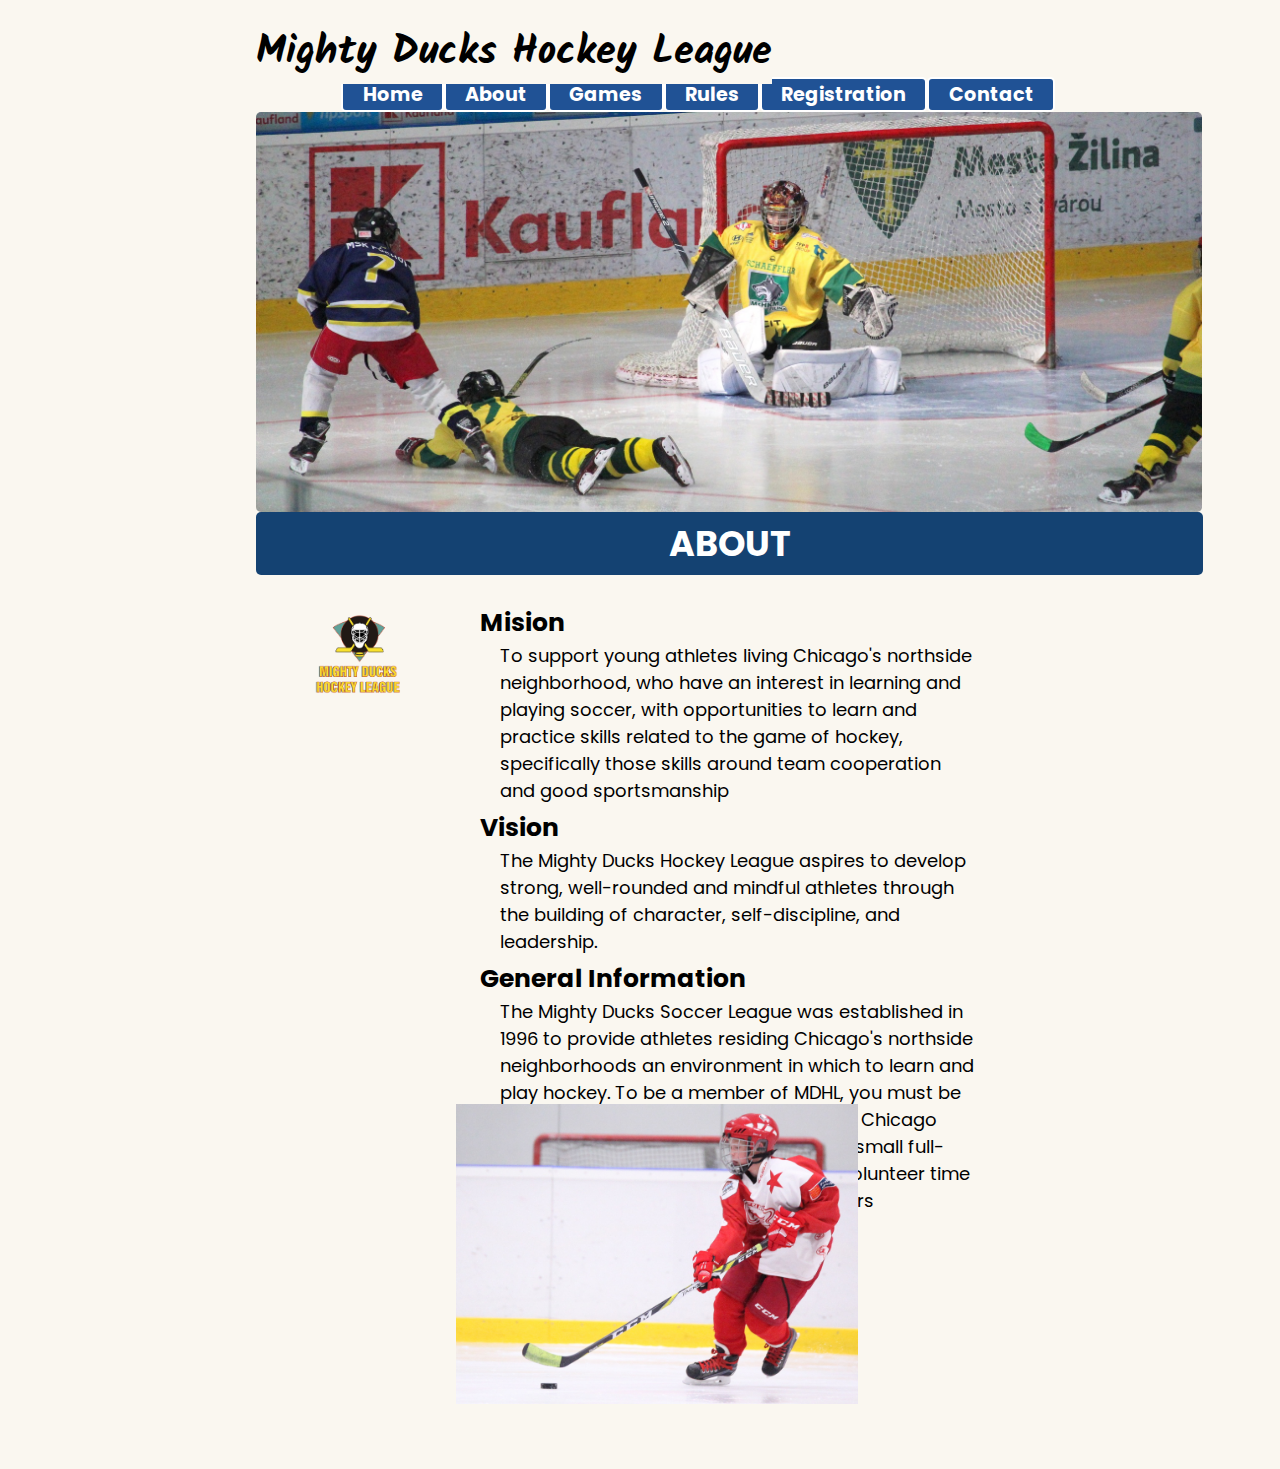
==== about.html @ 3baaac86 "Version-4 Form" ====
<!DOCTYPE html>
<html lang="en">

<head>
    <meta charset="UTF-8">
    <meta http-equiv="X-UA-Compatible" content="IE=edge">
    <meta name="viewport" content="width=device-width, initial-scale=1.0">

    <link rel="preconnect" href="https://fonts.googleapis.com">
    <link rel="preconnect" href="https://fonts.gstatic.com" crossorigin>
    <link href="https://fonts.googleapis.com/css2?family=Kalam&family=Poppins:ital,wght@1,200&display=swap"
        rel="stylesheet">
    <link rel="stylesheet" href="./static/css/style.css">

    <title>About</title>
</head>

<body>
    <header>
        <div>
            <h1 class="headerH1 fontFamilyKalam">Mighty Ducks Hockey League</h1>
        </div>

        <div class="navbar">
            <nav>
                <a class="navButton" href="./contact.html">Contact</a>
                <a class="navButton" href="./registration.html">Registration</a>
                <a class="navButton" href="./rules.html">Rules</a>
                <a class="navButton" href="./games.html">Games</a>
                <a class="navButton" href="about.html">About</a>
                <a class="navButton" href="./index.html">Home</a>
            </nav>


            </nav>
        </div>

        <div>
            <img class="headerImg" src="./static/images/05-design1_image2.jpg" height="400" alt="01-Foto Mighty Ducks">
        </div>

        <h2 class="title2">ABOUT</h2>

    </header>

    <main>
        <div class="contentMain">
            <div class="isoLogo">
                <aside>
                    <img src="./static/images/01-LogoMightyDucks.png" height="100" alt="Logo Mighty Ducks">
                </aside>
            </div>

            <div class="infoMain">
                <section>
                    <article>
                        <h2 class="infoMainH2">Mision</h2>
                        <p class="infoMainPAbout">To support young athletes living Chicago's northside neighborhood, who have an interest in
                            learning and playing soccer, with opportunities to learn and practice skills related to the game
                            of
                            hockey, specifically those skills around team cooperation and good sportsmanship</p>
                    </article>

                    <article>
                        <h2 class="infoMainH2">Vision</h2>
                        <p class="infoMainPAbout">The Mighty Ducks Hockey League aspires to develop strong, well-rounded and mindful athletes
                            through the building of character, self-discipline, and leadership.</p>
                    </article>

                    <article>
                        <h2 class="infoMainH2">General Information</h2>
                        <p class="infoMainPAbout">The Mighty Ducks Soccer League was established in 1996 to provide athletes residing
                            Chicago's northside neighborhoods an environment in which to learn and play hockey. To be a
                            member of MDHL, you must be between the ages of 4 - 12 and reside a Chicago northside
                            neighborhood. MDHL ran by o small full-time staff, and relies on the generous volunteer time of
                            parents and previous league members</p>
                    </article>

                </section>
            </div>

            <div class="imgMainAsideAbout">
                <aside>
                    <img src="./static/images/02-hockey.jpg" height="300" alt="02-Foto Mighty Ducks">
                </aside>
            </div>
        </div>

    </main>

    <footer class="footerAbout">
        <!-- <div class="footer">
        </div> -->
    </footer>

</body>

</html>
---- static/css/style.css ----
:root {
--blue-01: #0A2647;
--blue-02: #144272;
--blue-03: #205295; 
--blue-04: #2C74B3; 
--blue-05: #FAF7F0;
--green-01: #439A97;
--green-02: #62B6B7;
--green-03: #97DECE;
--green-04: #CBEDD5;
--white-01: #FFFFFF;
}

* {
    margin: 0;
    padding: 0;
    box-sizing: border-box;
    background-color: var(--blue-05);
    font-family: 'Poppins', sans-serif;
    /* background-image: url(); */
    background-size: 100vw 100vh;
    background-attachment: fixed;
}

/* HEADER */
header {
    padding: 50px 15% 0% 20%;
}

.fontFamilyKalam{
    font-family: 'Kalam', cursive;
}

.headerH1 {
    font-size: 40px;
    display: inline-block;
    position: absolute;
    margin-top: -30px;
}

.navbar{
    float: right;
    padding-right: 4%;
    padding-top: 2%;
}

.navButton {
    color: var(--white-01) !important;
    border: 2px solid var(--white-01);
    font-size: 15px;
    font-weight: 200;
    padding: 1px 1em;
    background-color: var(--blue-03);
    transition: all 1.5s ease;
    text-align: center;
    text-decoration: none;
    border-radius: 5px;
    font-weight: bolder;
    font-size: 1.2em;
    float: right;
    margin-top: 10px;
}

.navButton:hover {
    background-color: var(--blue-04);
    border-color: var(--white-01);
    color: var(--green-03);
}

.navButton:active {
    background-color: var(--green-02);
}

.headerImg {
    border-radius: 5px;
    display: inline-block;
    position: relative;
}

.title2 {
    width: 947px;
    font-size: 35px;
    text-align: center;
    display: inline-block;
    position: absolute;
    margin-top: -7px;
    background-color: var(--blue-02);
    color: var(--white-01);
    border-radius: 5px;
    padding-top: 5px;
    padding-bottom: 5px;
}

/* MAIL */
.isoLogo {
    display: inline-block;
    position: absolute;
    left: 10px;
}

.infoMain {
    display: inline-block;
    position: absolute;;
    left: 180px;
}

.infoMainH2 {
    font-size: 25px;
    background-color: transparent;
}

.infoMainP {
    font-size: 18px;
    padding-left: 20px;
    padding-bottom: 5px;
    background-color: transparent;
}

.infoMainPAbout {
    font-size: 18px;
    padding-left: 20px;
    padding-right: 250px;
    padding-bottom: 5px;
    background-color: transparent;
}

.imgMainAside {
    display: inline-block;
    position: absolute;
    right: 40%;
    top: 250px;
}

.imgMainAsideAbout {
    display: inline-block;
    position: absolute;
    right: 40%;
    top: 500px;
}

.imgMainAsideCont {
    display: inline-block;
    position: absolute;
    right: 40%;
    top: 100px;
}

.contentMain {
    position: relative;
    margin: 85px 50px 0% 300px;
}

.footerP {
    display: inline-block;
    position: absolute;
    right: 43%;
    top: -50px;
    font-size: 15px;
    color: var(--blue-05);
    background-color: var(--blue-03);
    margin-bottom: 20px;

    width: 500px;
    height: 100px;
}

.footer {
    position: relative;
    margin-top: 700px;
    background-color: #0A2647;
}

.footerAbout {
    position: relative;
    margin-top: 950px;
}

.footerContact {
    position: relative;
    margin-top: 550px;
}

.h1Table {
    margin: 85px 50px 0px 250px;
    display: flex;
}

.h2Table {
    margin: 10px 50px 10px 250px;
    display: flex;
}

.containTable {
    display: flex;
    align-items: center;
    justify-content: center;
}


table {
    font-size: 15px;
    table-layout: fixed;
    border-collapse: collapse;
}

th {
    background-color: var(--blue-03);
    color: var(--white-01);
    align-items: center;
    padding:20px 100px 20px 100px;
}

td {
    padding: 10px 0px 10px 90px;
    background-color: var(--white-01);
}

tbody tr td:hover {
    background: var(--green-04);
}

tbody tr td {
    cursor: pointer;
}

.dataTableFooter {
    margin: 10px 160px 0px 230px;
    display: flex;
}

.contentRules {
    left: 10px;
    padding: 0px 230px 100px 80px;
}

li {
    font-size: 23px;
    padding: 0px 100px 0px 235px;
}

form {
    width: 60%;
    margin: auto;
    background: rgba(0, 0, 0, 0.1);
    padding: 10px 10px 20px 10px;
    box-sizing: border-box;
    margin-top: 75px;
    border-radius: 7px;
}

legend {
    font-size: 20px;
    justify-content: center;
    margin: 0;
    margin-top: 15px;
    margin-bottom: 15px;
}

input, select{
    font: size 15px;
    width: 45%;
    margin: 15px;
    padding: 10px;
    box-sizing: border-box;
}

.closestschool {
    margin: 10 px;
    font-size: 20px;
    background-color: #2C74B3;
}

.genderLabel, .SchoolLabel {
    font: size 15px;
    margin: 10px;
    padding: 10px;
    box-sizing: border-box;
}

.gender, .SchoolInpit {
    font: size 15px;
    width: 20px;
    margin: 10px;
    padding: 10px;
    box-sizing: border-box;
}

.permissionPlay {
    margin-top: 20px;
}

.permissionPlayP {
    font-size: 15px;
    margin: 10px;;
    text-align: justify;
}

.buttonFomrRegistration {
    color: var(--white-01) !important;
    border: 2px solid var(--white-01);
    font-size: 15px;
    font-weight: 200;
    padding: 1px 1em;
    background-color: var(--green-01);
    transition: all 1.5s ease;
    text-align: center;
    text-decoration: none;
    border-radius: 5px;
    font-weight: bolder;
    font-size: 1.2em;
    margin-top: 10px;
}

.buttonFomrRegistration:hover {
    background-color:var(--green-03);
    border-color: var(--white-01);
}

.buttonFomrRegistration:active {
    background-color: var(--green-04);
}

.maps {
    /* width: 500px; */
    margin: 10px 100px 10px 300px;
    display: inline-block;
    position: absolute;
    justify-content: center;
    background-color: #0A2647;
}

.mapIframe {
    padding: 10px;
    margin: 10px;
    border-radius: 8px;
    border: 2px solid var(--blue-01);
}

@media (max-width:950px){
    form {
        width: 100%;

    }
}

@media (max-width:480px) {
    form {
        width: 100%;

    }
}
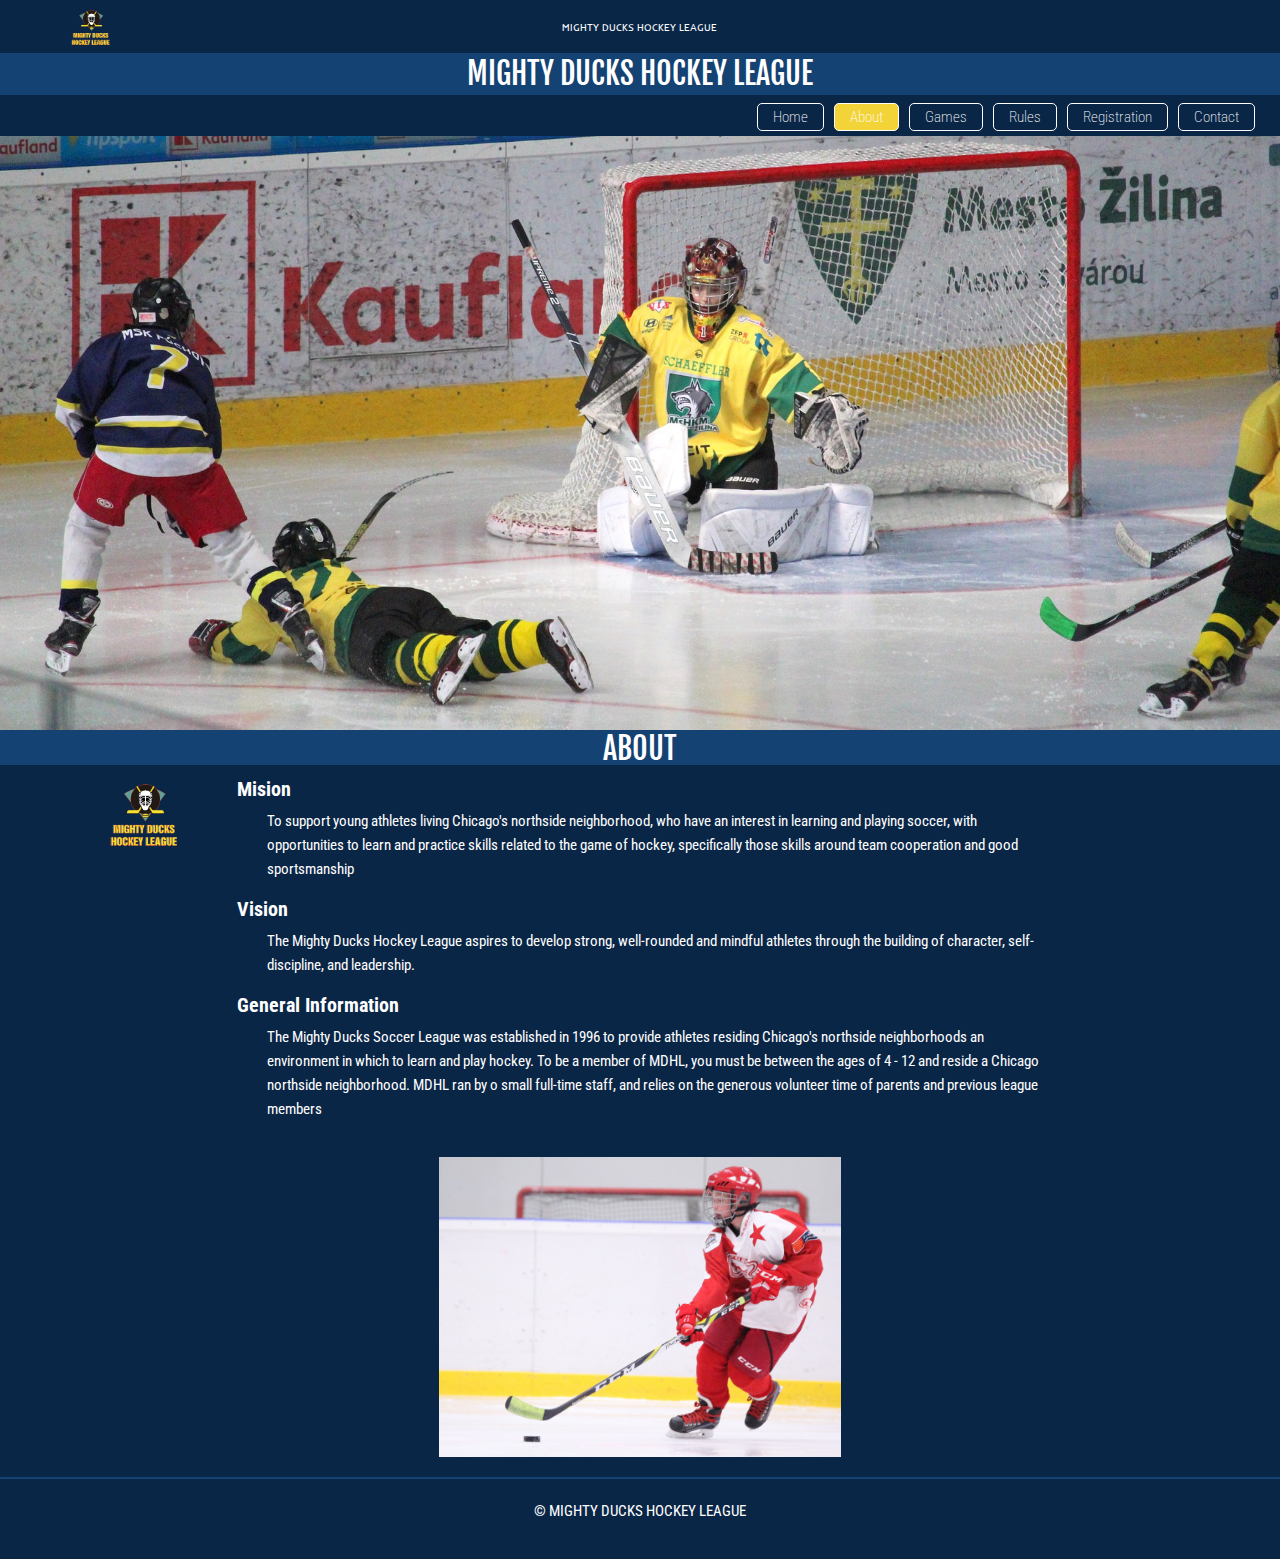
==== commit 8a80463b: "Version 5 - Finish web 200223" ====
--- a/about.html
+++ b/about.html
@@ -4,12 +4,21 @@
 <head>
     <meta charset="UTF-8">
     <meta http-equiv="X-UA-Compatible" content="IE=edge">
-    <meta name="viewport" content="width=device-width, initial-scale=1.0">
-
+    <meta name="viewport" content="width=device-width, initial-scale=1, shrink-to-fit=no" />
+    <meta http-equiv="x-ua-compatible" content="ie=edge" />
+    <!-- Fonts -->
     <link rel="preconnect" href="https://fonts.googleapis.com">
     <link rel="preconnect" href="https://fonts.gstatic.com" crossorigin>
-    <link href="https://fonts.googleapis.com/css2?family=Kalam&family=Poppins:ital,wght@1,200&display=swap"
+    <link
+        href="https://fonts.googleapis.com/css2?family=Fjalla+One&family=Inder&family=Roboto+Condensed:ital,wght@0,300;0,400;0,700;1,300;1,400;1,700&display=swap"
         rel="stylesheet">
+    <!-- Bootstrap -->
+    <link rel="stylesheet" href="static/bootstrap/css/mdb.dark.min.css">
+    <link rel="stylesheet" href="static/bootstrap/css/mdb.dark.rtl.min.css">
+    <link rel="stylesheet" href="static/bootstrap/css/mdb.min.css">
+    <link rel="stylesheet" href="static/bootstrap/css/mdb.rtl.min.css">
+    <script type="text/javascript" src="static/bootstrap/js/mdb.min.js"></script>
+    <!--My Styles -->
     <link rel="stylesheet" href="./static/css/style.css">
 
     <title>About</title>
@@ -17,82 +26,106 @@
 
 <body>
     <header>
-        <div>
-            <h1 class="headerH1 fontFamilyKalam">Mighty Ducks Hockey League</h1>
+        <div class="row">
+            <div class="col-sm-12 contaiFirst">
+                <div class="row">
+                    <div class="col-sm-2 imgHedFirst">
+                        <a href="./index.html">
+                            <img src="./static/images/01-LogoMightyDucks.png" height="45" alt="Logo Mighty Ducks">
+                        </a>
+                    </div>
+                    <div class="col-sm-8 HedFirstName">
+                        <p class="hedFirst">MIGHTY DUCKS HOCKEY LEAGUE</p>
+                    </div>
+                    <div class="col-sm-2"></div>
+                </div>
+            </div>
+
+            <div class="container">
+                <div class="row">
+                    <div class="col-sm-12">
+                        <h1 class="hedH1">MIGHTY DUCKS HOCKEY LEAGUE</h1>
+                    </div>
+                    <div class="col-sm-12">
+                        <nav class="navb">
+                            <a class="navButton" href="./index.html">Home</a>
+                            <a class="navButton" style="background-color: #F2D338;" href="about.html">About</a>
+                            <a class="navButton" href="./games.html">Games</a>
+                            <a class="navButton" href="./rules.html">Rules</a>
+                            <a class="navButton" href="./registration.html">Registration</a>
+                            <a class="navButton" href="./contact.html">Contact</a>
+                        </nav>
+                    </div>
+                    <div class="col-sm-12">
+                        <img class="headerImg" src="./static/images/05-design1_image2.jpg" height=""
+                            alt="01-Foto Mighty Ducks">
+                        <h2 class="hedH1">ABOUT</h2>
+                    </div>
+                </div>
+            </div>
         </div>
-
-        <div class="navbar">
-            <nav>
-                <a class="navButton" href="./contact.html">Contact</a>
-                <a class="navButton" href="./registration.html">Registration</a>
-                <a class="navButton" href="./rules.html">Rules</a>
-                <a class="navButton" href="./games.html">Games</a>
-                <a class="navButton" href="about.html">About</a>
-                <a class="navButton" href="./index.html">Home</a>
-            </nav>
-
-
-            </nav>
-        </div>
-
-        <div>
-            <img class="headerImg" src="./static/images/05-design1_image2.jpg" height="400" alt="01-Foto Mighty Ducks">
-        </div>
-
-        <h2 class="title2">ABOUT</h2>
-
     </header>
 
     <main>
-        <div class="contentMain">
-            <div class="isoLogo">
-                <aside>
-                    <img src="./static/images/01-LogoMightyDucks.png" height="100" alt="Logo Mighty Ducks">
-                </aside>
-            </div>
+        <div class="contMain">
+            <div class="row">
 
-            <div class="infoMain">
-                <section>
-                    <article>
-                        <h2 class="infoMainH2">Mision</h2>
-                        <p class="infoMainPAbout">To support young athletes living Chicago's northside neighborhood, who have an interest in
-                            learning and playing soccer, with opportunities to learn and practice skills related to the game
-                            of
-                            hockey, specifically those skills around team cooperation and good sportsmanship</p>
-                    </article>
+                <div class="col-sm-2">
+                    <aside class="isoLogo">
+                        <img src="./static/images/01-LogoMightyDucks.png" height="" alt="Logo Mighty Ducks">
+                    </aside>
+                </div>
 
-                    <article>
-                        <h2 class="infoMainH2">Vision</h2>
-                        <p class="infoMainPAbout">The Mighty Ducks Hockey League aspires to develop strong, well-rounded and mindful athletes
-                            through the building of character, self-discipline, and leadership.</p>
-                    </article>
+                <div class="col-sm-8">
 
-                    <article>
-                        <h2 class="infoMainH2">General Information</h2>
-                        <p class="infoMainPAbout">The Mighty Ducks Soccer League was established in 1996 to provide athletes residing
-                            Chicago's northside neighborhoods an environment in which to learn and play hockey. To be a
-                            member of MDHL, you must be between the ages of 4 - 12 and reside a Chicago northside
-                            neighborhood. MDHL ran by o small full-time staff, and relies on the generous volunteer time of
-                            parents and previous league members</p>
-                    </article>
+                    <section class="infoMain">
+                        <article>
+                            <h2 class="artMainTitle">Mision</h2>
+                            <p class="artMainInfo">To support young athletes living Chicago's northside neighborhood,
+                                who have an interest in
+                                learning and playing soccer, with opportunities to learn and practice skills related to
+                                the game
+                                of hockey, specifically those skills around team cooperation and good sportsmanship</p>
+                        </article>
 
-                </section>
-            </div>
+                        <article>
+                            <h2 class="artMainTitle">Vision</h2>
+                            <p class="artMainInfo">The Mighty Ducks Hockey League aspires to develop strong,
+                                well-rounded and mindful athletes
+                                through the building of character, self-discipline, and leadership.</p>
+                        </article>
 
-            <div class="imgMainAsideAbout">
-                <aside>
-                    <img src="./static/images/02-hockey.jpg" height="300" alt="02-Foto Mighty Ducks">
-                </aside>
+                        <article>
+                            <h2 class="artMainTitle">General Information</h2>
+                            <p class="artMainInfo">The Mighty Ducks Soccer League was established in 1996 to provide
+                                athletes residing
+                                Chicago's northside neighborhoods an environment in which to learn and play hockey. To
+                                be a
+                                member of MDHL, you must be between the ages of 4 - 12 and reside a Chicago northside
+                                neighborhood. MDHL ran by o small full-time staff, and relies on the generous volunteer
+                                time of
+                                parents and previous league members</p>
+                        </article>
+
+                    </section>
+
+                </div>
+
+                <div class="col-sm-2"></div>
+
+                <div class="col-sm-12">
+                    <aside class="imgAside">
+                        <img src="./static/images/02-hockey.jpg" height="" alt="02 - Foto Mighty Ducks">
+                    </aside>
+                </div>
+
             </div>
         </div>
-
     </main>
 
-    <footer class="footerAbout">
-        <!-- <div class="footer">
-        </div> -->
+    <footer>
+        <p class="footerInfo"> &copy; MIGHTY DUCKS HOCKEY LEAGUE</p>
     </footer>
-
 </body>
 
 </html>